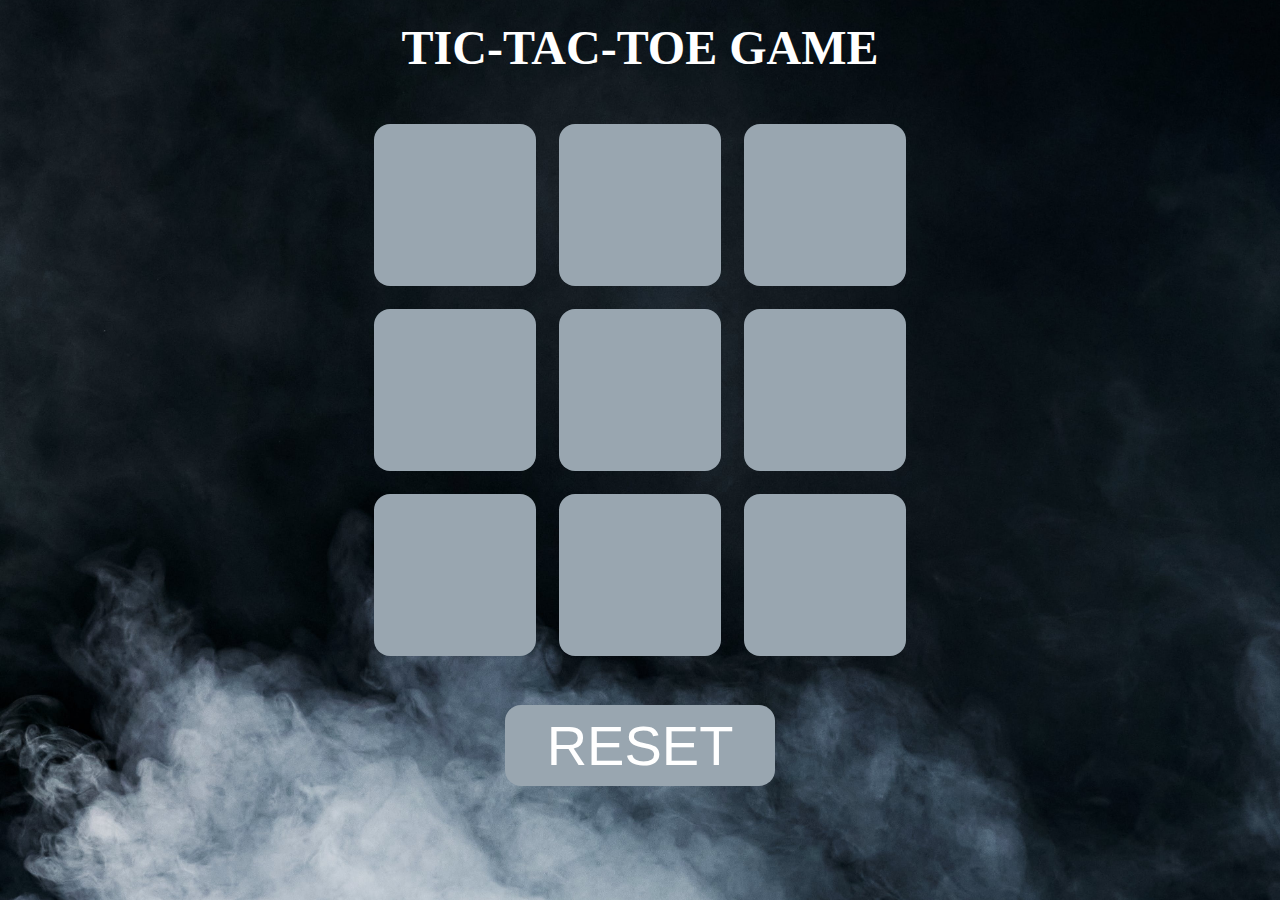
==== index.html @ d1bd70fc "Add files via upload" ====
<!DOCTYPE html>
<html lang="en">
<head>
    <meta charset="UTF-8">
    <meta name="viewport" content="width=device-width, initial-scale=1.0">
    <title>TIC-TAC-TOE</title>
    <link rel="stylesheet" href="./style.css">
</head>
<body>
    <div class="result hide">
        <p id="msg">Winner</p>
    </div>
    <h1 id="heading">TIC-TAC-TOE GAME</h1>
    
    <div class="container">
        
        <div class="game">
            <button class="box"></button>
            <button class="box"></button>
            <button class="box"></button>
            <button class="box"></button>
            <button class="box"></button>
            <button class="box"></button>
            <button class="box"></button>
            <button class="box"></button>
            <button class="box"></button>
        </div>
    </div>
    <button id = "reset">RESET</button>
    <script src="./index.js"></script>
</body>
</html>
---- style.css ----
*{
    padding: 0px;
    margin: 0px;
    box-sizing: border-box;
}
body{
    text-align: center;
    background-color: #000000;
    color: white;
    background-image: url(./images/black\ smoke.jpg);
    background-position: center;
    background-repeat: no-repeat;
    background-size: cover;
    height: 100vh;
}
.container{
    height: 70vh;
    display: flex;
    justify-content: center;
    align-items: center;
}

.game{
    height: 60vmin;
    width: 60vmin;
    display: flex;
    flex-wrap: wrap;
    justify-content: center;
    align-items: center;
    gap: .9rem;
}
h1{
    padding-top: 20px;
    font-size: 3rem;
}
.box{
    height: 18vmin;
    width: 18vmin;
    cursor: pointer;
    margin: auto;
    border-radius: 1rem;
   background-color: #99a6b0;
   color: white;
   border: none;
   font-size: 3rem;
   box-shadow: rgba(255,255,255,0.2);
}
#reset{
    color: white;
    background-color: #99A6B0;
    height: 9vmin;
    width: 30vmin;
    font-size: 3.5rem;
    border: none;
    cursor: pointer;
    border-radius: 1rem;
}
.result{
    height: 5vmin;
    margin-top: 10vmin;
}
#msg{
    font-size: 5vmin;
}
.hide{
   display: none;
}
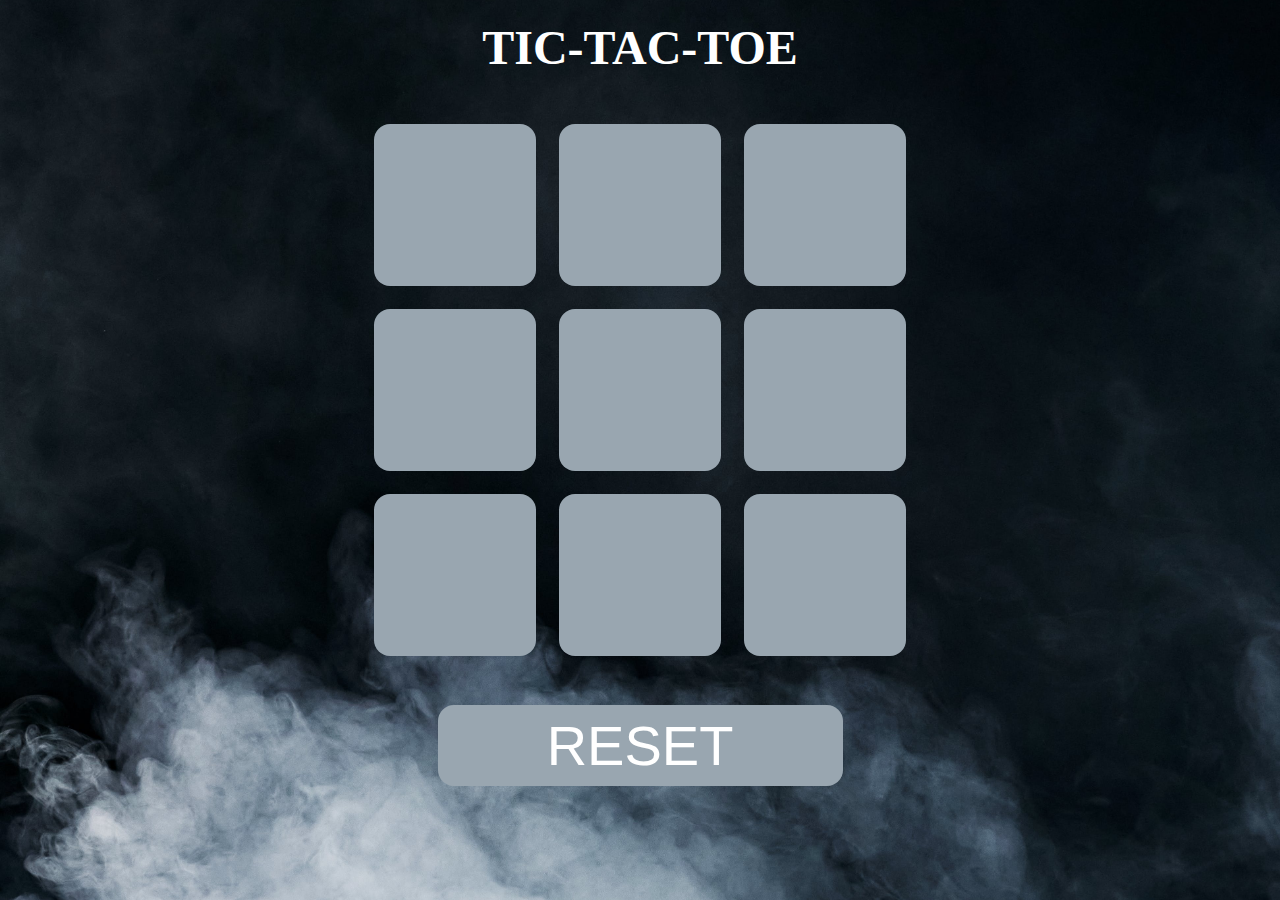
==== commit c77666f7: "Update index.html" ====
--- a/index.html
+++ b/index.html
@@ -10,7 +10,7 @@
     <div class="result hide">
         <p id="msg">Winner</p>
     </div>
-    <h1 id="heading">TIC-TAC-TOE GAME</h1>
+    <h1 id="heading">TIC-TAC-TOE</h1>
     
     <div class="container">
         
@@ -29,4 +29,4 @@
     <button id = "reset">RESET</button>
     <script src="./index.js"></script>
 </body>
-</html>+</html>
--- a/style.css
+++ b/style.css
@@ -49,7 +49,7 @@
     color: white;
     background-color: #99A6B0;
     height: 9vmin;
-    width: 30vmin;
+    width: 45vmin;
     font-size: 3.5rem;
     border: none;
     cursor: pointer;
@@ -64,4 +64,4 @@
 }
 .hide{
    display: none;
-}+}
